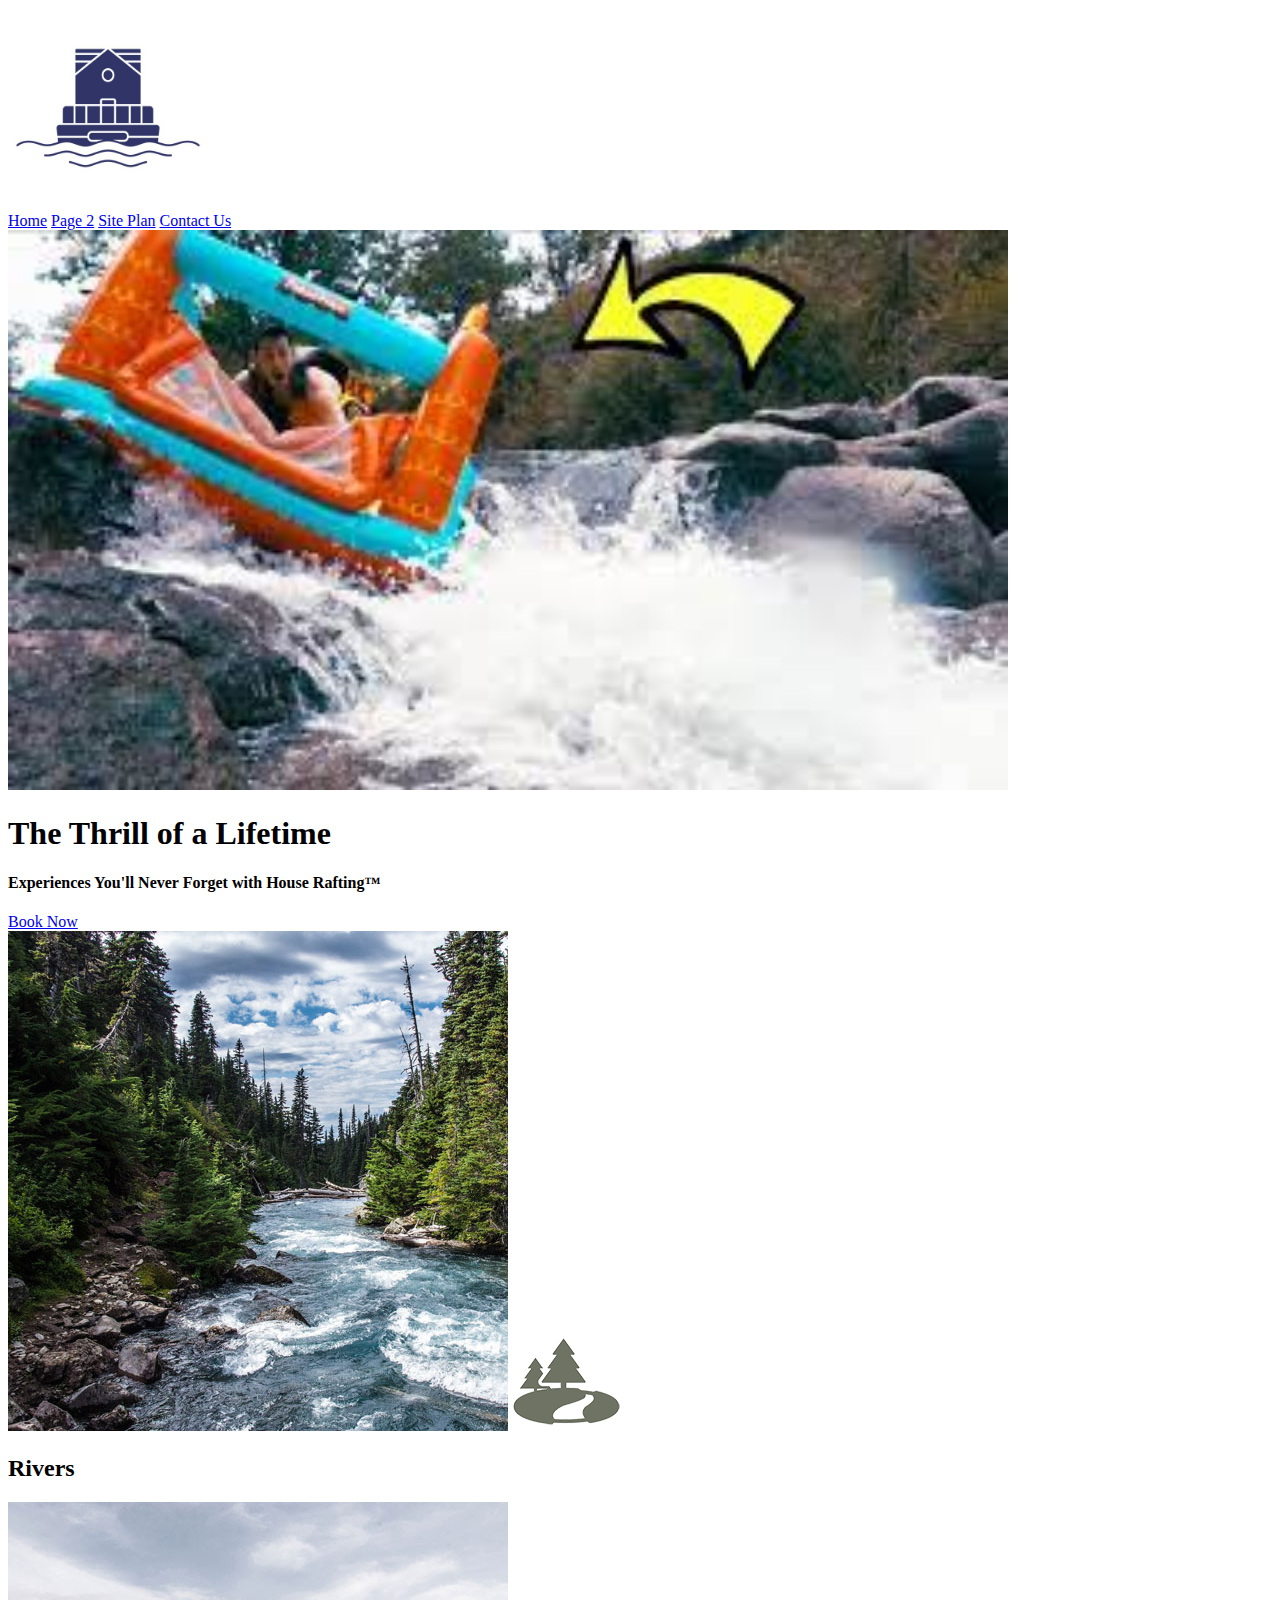
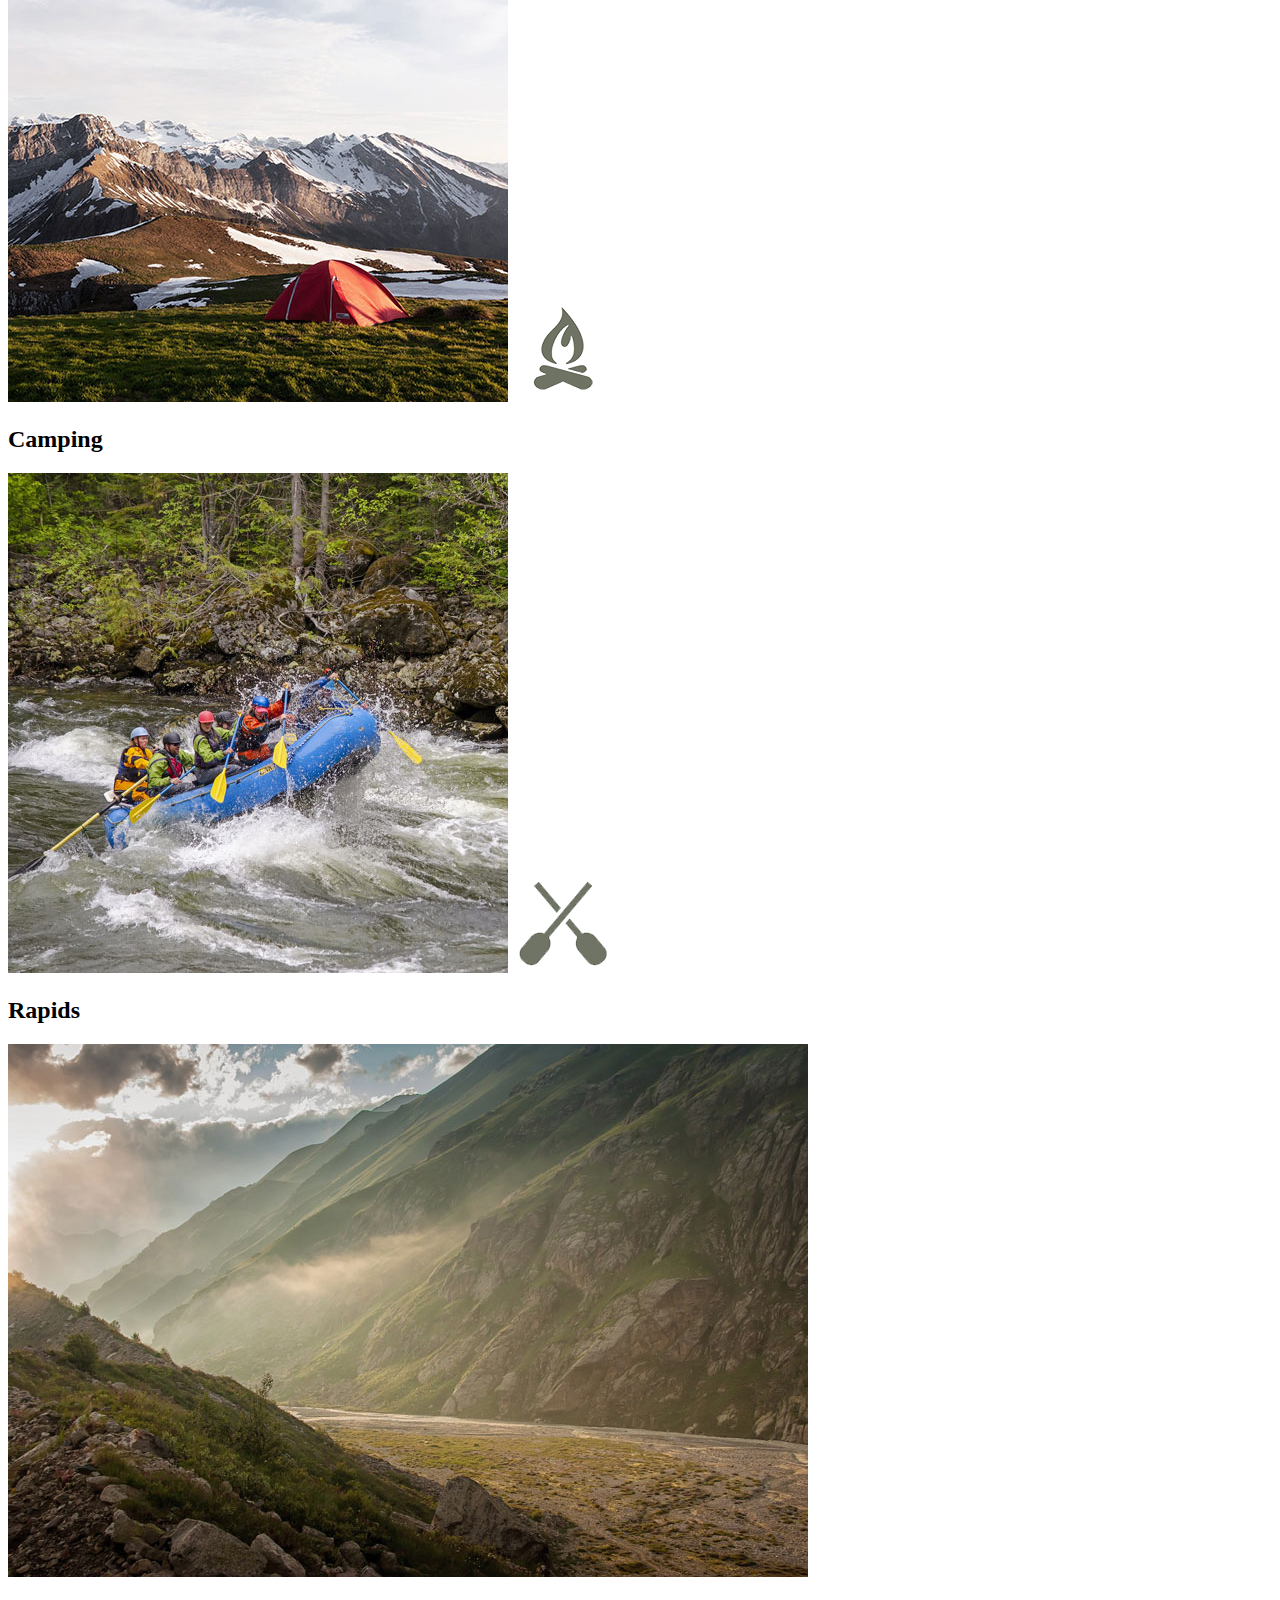
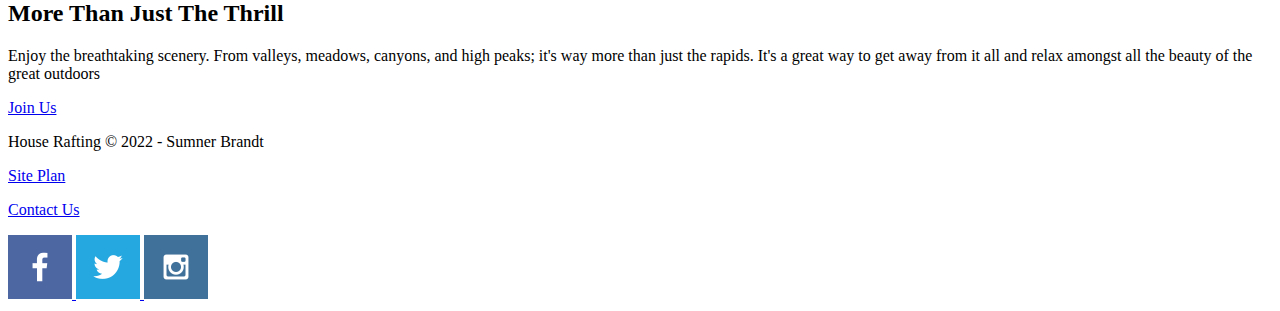
==== wwr/index.html @ 7053cdfb "made html for wrr home page" ====
<!DOCTYPE html>
<html lang="en">
<head>
    <meta charset="UTF-8">
    <meta http-equiv="X-UA-Compatible" content="IE=edge">
    <meta name="viewport" content="width=device-width, initial-scale=1.0">
    <title>House Rafting&trade; | Home</title>
</head>
<body>
    <header>
        <a id="logo_link" href="index.html">
            <img class="logo" src="images/houseboatlogo.jpg" alt="logo" width="200">
        </a>
        <nav>
            <a href="index.html">Home</a>
            <a href="#">Page 2</a>
            <a href="site-plan-rafting.html">Site Plan</a>
            <a href="contactus.html">Contact Us</a>
        </nav>
    </header>

    <div id="hero">
        <div id="hero-box">
            <img id="hero-img" src="images/satifiedhouseraftingcustomers.jpg" alt="People Enjoying Rafting" width="1000">
        </div>
        <section id="hero-msg">
            <h1 class="home-title">The Thrill of a Lifetime</h1>
            <h4>Experiences You'll Never Forget with House Rafting&trade;</h4>
            <div class="button-box">
                <a class="book" href="contactus.html">Book Now</a>
            </div>
        </section>
    </div>

    <main class="home-grid">
        <section class="rivers-card">
            <img class="card-img" src="images/rivers.jpg" alt="river in forest">
            <img class="icon" src="images/river_icon.png" alt="river icon">
            <h2>Rivers</h2>
        </section>
        <section class="camping-card">
            <img class="card-img" src="images/camping.jpg" alt="tent in mountain">
            <img class="icon" src="images/fire_icon.png" alt="fire icon">
            <h2>Camping</h2>
        </section>
        <section class="rapids-card">
            <img class="card-img" src="images/rapids.jpg" alt="rafting boat">
            <img class="icon" src="images/oars.png" alt="oars icon">
            <h2>Rapids</h2>
        </section>
        <img class="mountains" src="images/mountains.jpg" alt="Misty Mountains">
        <section class="msg">
            <h2>More Than Just The Thrill</h2>
            <p>Enjoy the breathtaking scenery. From valleys, meadows, canyons, and high peaks; it's way more than just the rapids. It's a great way to get away from it all and relax amongst all the beauty of the great outdoors</p>
            <a class="join" href="rivers.html">Join Us</a>
        </section>
    </main>
    <footer>
        <p>House Rafting &copy; 2022 - Sumner Brandt</p>
        <p><a href="site-plan-rafting.html">Site Plan</a></p>
        <p><a href="contactus.html">Contact Us</a></p>
        <div class="social">
            <a href="https://facebook.com">
                <img src="images/facebook.png" alt="fb icon">
            </a>
            <a href="https://twitter.com">
                <img src="images/twitter.png" alt="twitter icon">
            </a>
            <a href="https://instagram.com">
                <img src="images/instagram.png" alt="instagram icon">
            </a>
        </div>
    </footer>
</body>
</html>
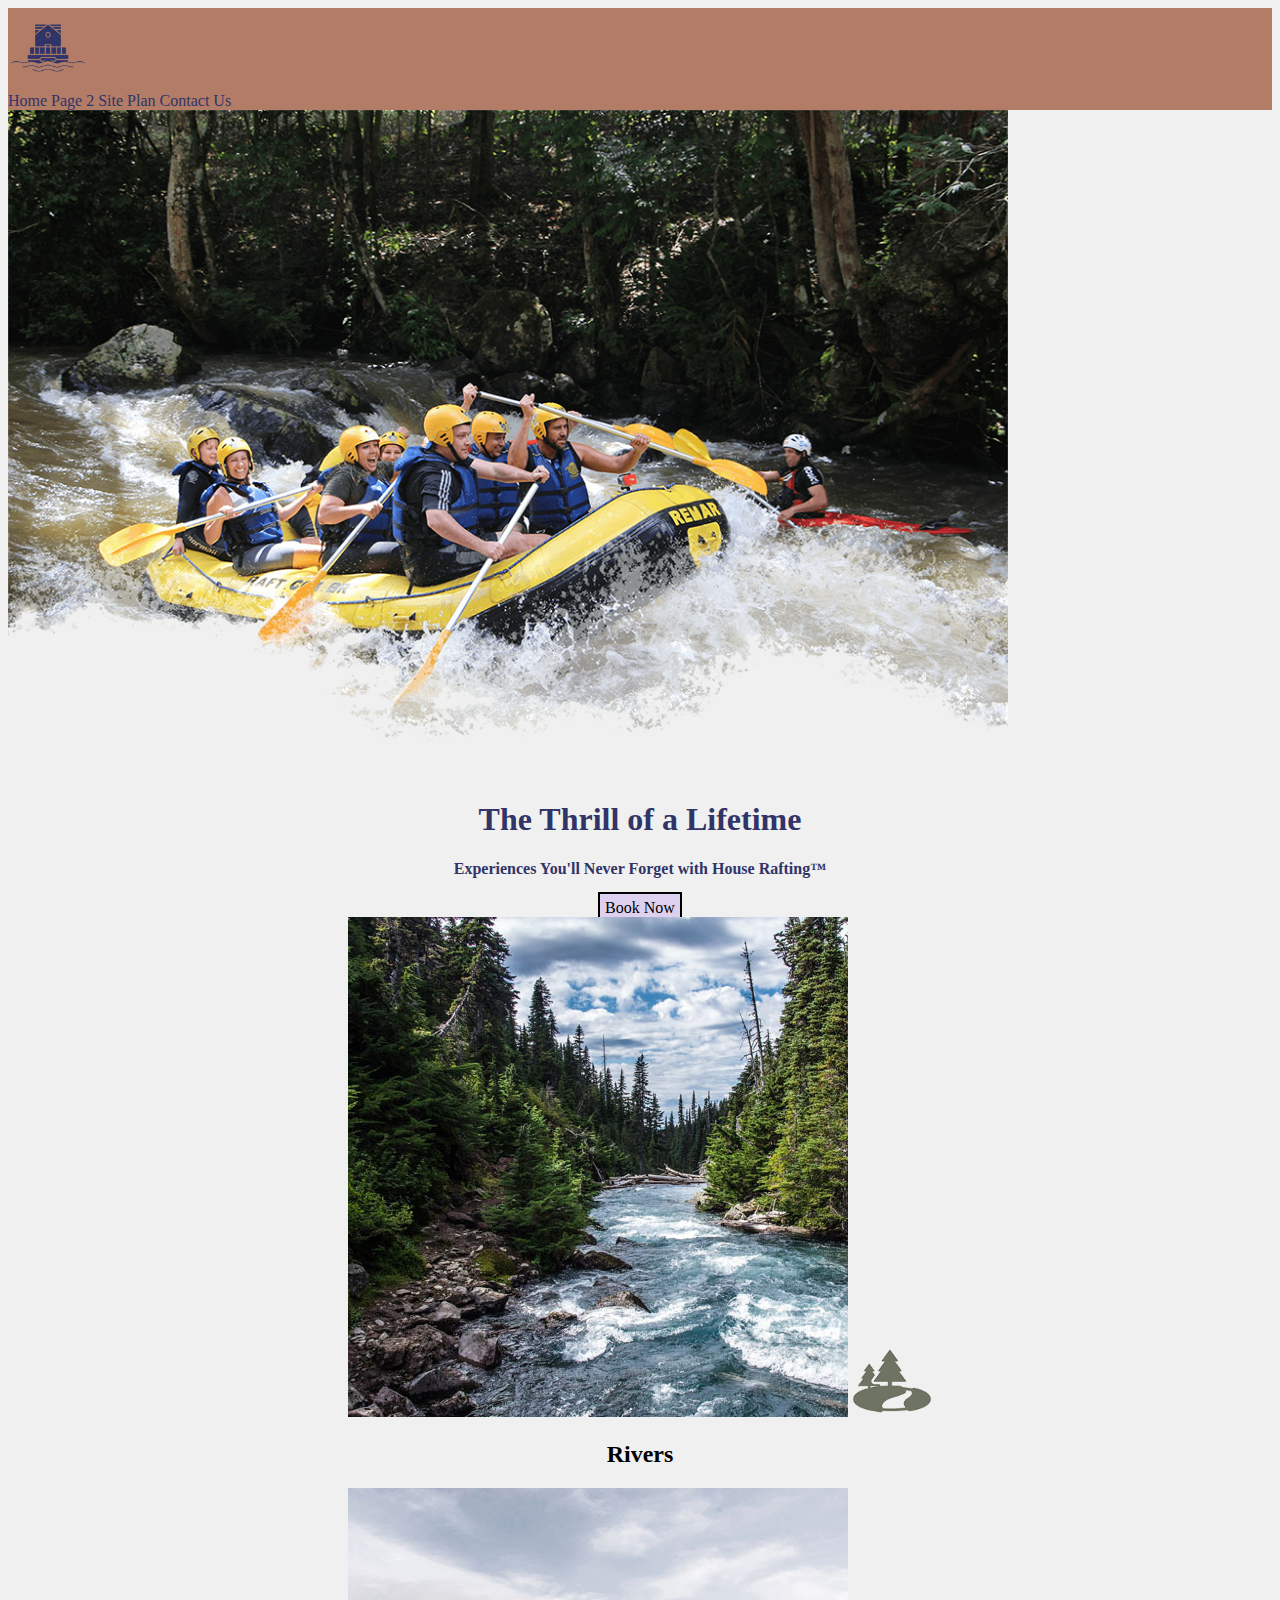
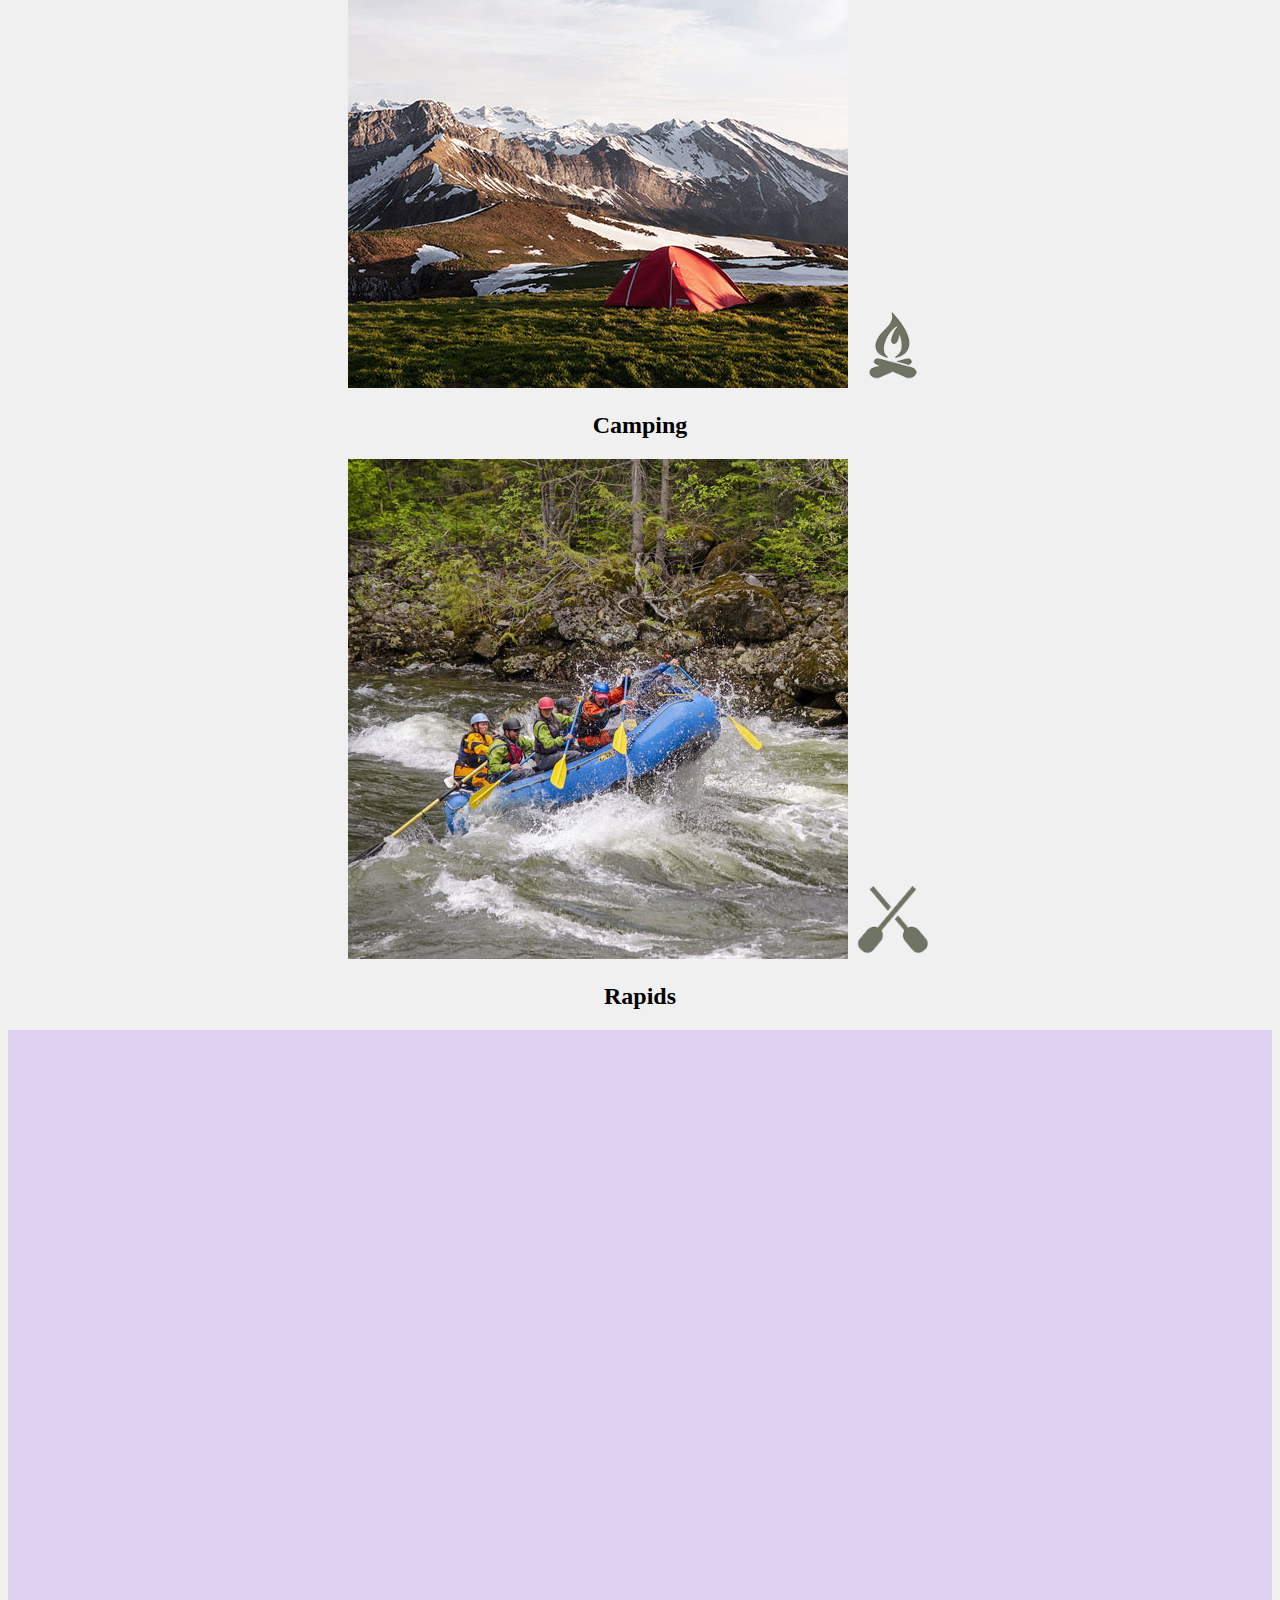
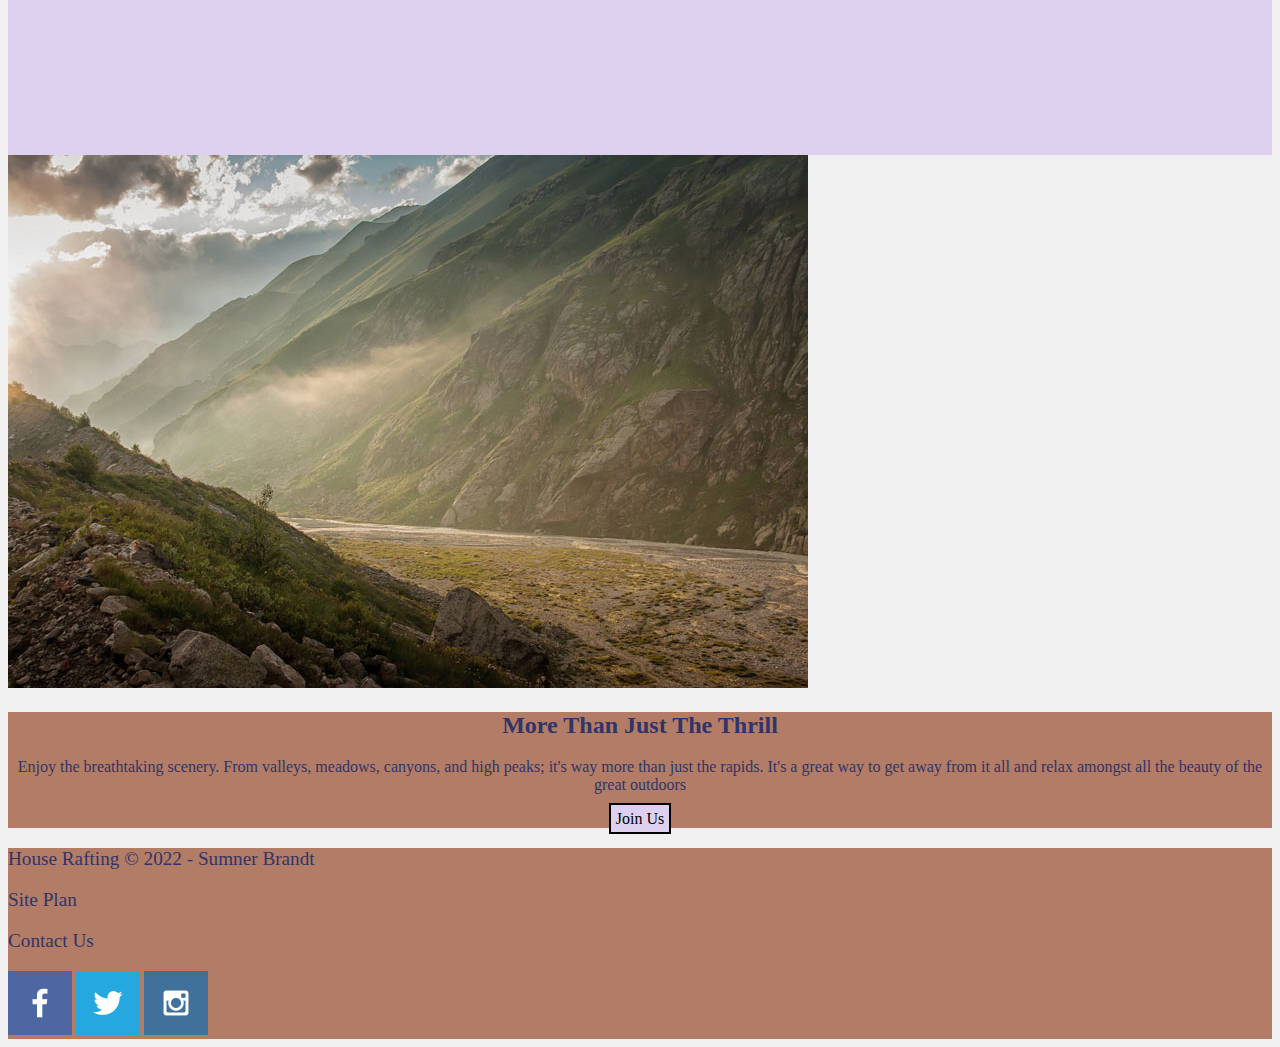
==== commit a5530a58: "added css to main wwr site" ====
--- a/wwr/index.html
+++ b/wwr/index.html
@@ -5,71 +5,75 @@
     <meta http-equiv="X-UA-Compatible" content="IE=edge">
     <meta name="viewport" content="width=device-width, initial-scale=1.0">
     <title>House Rafting&trade; | Home</title>
+    <link rel="stylesheet" href="styles/style.css">
 </head>
 <body>
-    <header>
-        <a id="logo_link" href="index.html">
-            <img class="logo" src="images/houseboatlogo.jpg" alt="logo" width="200">
-        </a>
-        <nav>
-            <a href="index.html">Home</a>
-            <a href="#">Page 2</a>
-            <a href="site-plan-rafting.html">Site Plan</a>
-            <a href="contactus.html">Contact Us</a>
-        </nav>
-    </header>
-
-    <div id="hero">
-        <div id="hero-box">
-            <img id="hero-img" src="images/satifiedhouseraftingcustomers.jpg" alt="People Enjoying Rafting" width="1000">
+    <div id="content">
+        <header>
+            <a id="logo_link" href="index.html">
+                <img class="logo" src="images/houseboatlogo-removebg-preview.png" alt="logo" width="200">
+            </a>
+            <nav>
+                <a href="index.html">Home</a>
+                <a href="#">Page 2</a>
+                <a href="site-plan-rafting.html">Site Plan</a>
+                <a href="contactus.html">Contact Us</a>
+            </nav>
+        </header>
+    
+        <div id="hero">
+            <div id="hero-box">
+                <img id="hero-img" src="images/hero.png" alt="People Enjoying Rafting" width="1000">
+            </div>
+            <section id="hero-msg">
+                <h1 class="home-title">The Thrill of a Lifetime</h1>
+                <h4>Experiences You'll Never Forget with House Rafting&trade;</h4>
+                <div class="button-box">
+                    <a class="book" href="contactus.html">Book Now</a>
+                </div>
+            </section>
         </div>
-        <section id="hero-msg">
-            <h1 class="home-title">The Thrill of a Lifetime</h1>
-            <h4>Experiences You'll Never Forget with House Rafting&trade;</h4>
-            <div class="button-box">
-                <a class="book" href="contactus.html">Book Now</a>
+    
+        <main class="home-grid">
+            <section class="rivers-card">
+                <img class="card-img" src="images/rivers.jpg" alt="river in forest">
+                <img class="icon" src="images/river_icon.png" alt="river icon">
+                <h2>Rivers</h2>
+            </section>
+            <section class="camping-card">
+                <img class="card-img" src="images/camping.jpg" alt="tent in mountain">
+                <img class="icon" src="images/fire_icon.png" alt="fire icon">
+                <h2>Camping</h2>
+            </section>
+            <section class="rapids-card">
+                <img class="card-img" src="images/rapids.jpg" alt="rafting boat">
+                <img class="icon" src="images/oars.png" alt="oars icon">
+                <h2>Rapids</h2>
+            </section>
+            <div id="background"></div>
+            <img class="mountains" src="images/mountains.jpg" alt="Misty Mountains">
+            <section class="msg">
+                <h2>More Than Just The Thrill</h2>
+                <p>Enjoy the breathtaking scenery. From valleys, meadows, canyons, and high peaks; it's way more than just the rapids. It's a great way to get away from it all and relax amongst all the beauty of the great outdoors</p>
+                <a class="join" href="rivers.html">Join Us</a>
+            </section>
+        </main>
+        <footer>
+            <p>House Rafting &copy; 2022 - Sumner Brandt</p>
+            <p><a href="site-plan-rafting.html">Site Plan</a></p>
+            <p><a href="contactus.html">Contact Us</a></p>
+            <div class="social">
+                <a href="https://facebook.com" target="_blank">
+                    <img src="images/facebook.png" alt="fb icon">
+                </a>
+                <a href="https://twitter.com" target="_blank">
+                    <img src="images/twitter.png" alt="twitter icon">
+                </a>
+                <a href="https://instagram.com" target="_blank">
+                    <img src="images/instagram.png" alt="instagram icon">
+                </a>
             </div>
-        </section>
+        </footer>
     </div>
-
-    <main class="home-grid">
-        <section class="rivers-card">
-            <img class="card-img" src="images/rivers.jpg" alt="river in forest">
-            <img class="icon" src="images/river_icon.png" alt="river icon">
-            <h2>Rivers</h2>
-        </section>
-        <section class="camping-card">
-            <img class="card-img" src="images/camping.jpg" alt="tent in mountain">
-            <img class="icon" src="images/fire_icon.png" alt="fire icon">
-            <h2>Camping</h2>
-        </section>
-        <section class="rapids-card">
-            <img class="card-img" src="images/rapids.jpg" alt="rafting boat">
-            <img class="icon" src="images/oars.png" alt="oars icon">
-            <h2>Rapids</h2>
-        </section>
-        <img class="mountains" src="images/mountains.jpg" alt="Misty Mountains">
-        <section class="msg">
-            <h2>More Than Just The Thrill</h2>
-            <p>Enjoy the breathtaking scenery. From valleys, meadows, canyons, and high peaks; it's way more than just the rapids. It's a great way to get away from it all and relax amongst all the beauty of the great outdoors</p>
-            <a class="join" href="rivers.html">Join Us</a>
-        </section>
-    </main>
-    <footer>
-        <p>House Rafting &copy; 2022 - Sumner Brandt</p>
-        <p><a href="site-plan-rafting.html">Site Plan</a></p>
-        <p><a href="contactus.html">Contact Us</a></p>
-        <div class="social">
-            <a href="https://facebook.com">
-                <img src="images/facebook.png" alt="fb icon">
-            </a>
-            <a href="https://twitter.com">
-                <img src="images/twitter.png" alt="twitter icon">
-            </a>
-            <a href="https://instagram.com">
-                <img src="images/instagram.png" alt="instagram icon">
-            </a>
-        </div>
-    </footer>
 </body>
 </html>--- a/wwr/styles/style.css
+++ b/wwr/styles/style.css
@@ -0,0 +1,116 @@
+#content {
+    max-width: 1920px;
+    margin: 0 auto;
+    /* text-align: center; */
+}
+
+nav a {
+    text-align: center;
+}
+
+#hero-msg h1, #hero-msg h4 {
+    text-align: center;
+}
+
+.button-box {
+    text-align: center;
+}
+
+main section {
+    text-align: center;
+}
+
+/* * {
+    border: 1px solid blue;
+} */
+
+#background {
+    height: 725px;
+}
+
+body {
+    background-color: rgb(240, 240, 240);
+}
+
+header {
+    background-color: #B27C66;
+}
+
+nav a:hover {
+    background-color: #DED1F0;
+    color: white;
+    text-decoration: underline;
+}
+
+nav a {
+    color: #313467;
+    text-decoration: none;
+}
+
+.book, .join {
+    background-color: #DED1F0;
+    padding: 5px;
+    border: 2px solid black;
+    color: black;
+    text-decoration: none;
+}
+
+.book:hover, .join:hover {
+    background-color: #313467;
+    color: white;
+}
+
+#background {
+    background-color: #DED1F0;
+}
+
+.msg {
+    background-color: #B27C66;
+}
+
+footer {
+    background-color: #B27C66;
+}
+
+.home-title {
+    color: #313467;
+}
+
+h4 {
+    color: #313467;
+}
+
+.msg h2 {
+    color: #313467;
+}
+
+.msg p {
+    color: #313467;
+}
+
+footer {
+    color: #313467;
+}
+
+footer a {
+    color: #313467;
+    text-decoration: none;
+}
+
+footer p a:hover {
+    background-color: #DED1F0;
+    color: white;
+    text-decoration: underline;
+}
+
+footer p {
+    font-size: 1.2em;
+}
+
+.logo {
+    width: 80px;
+}
+
+.icon {
+    width: 80px;
+}